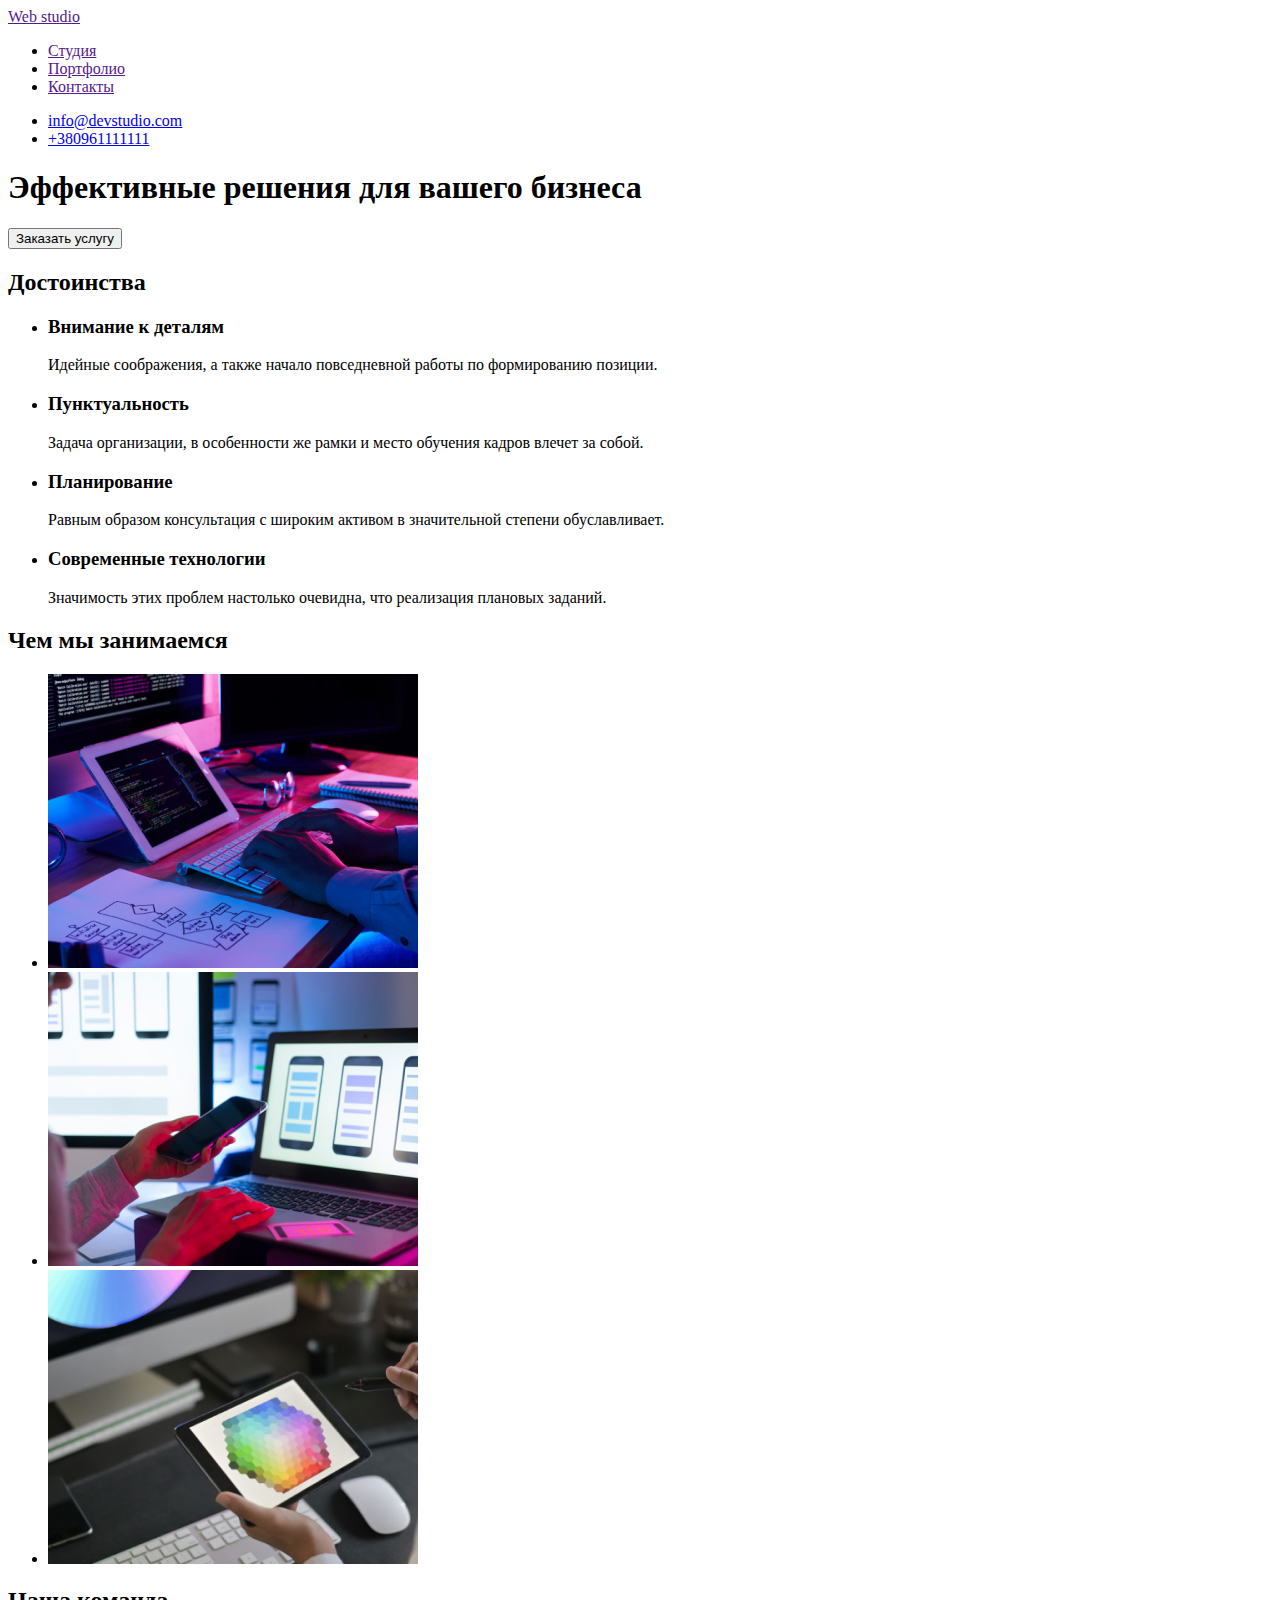
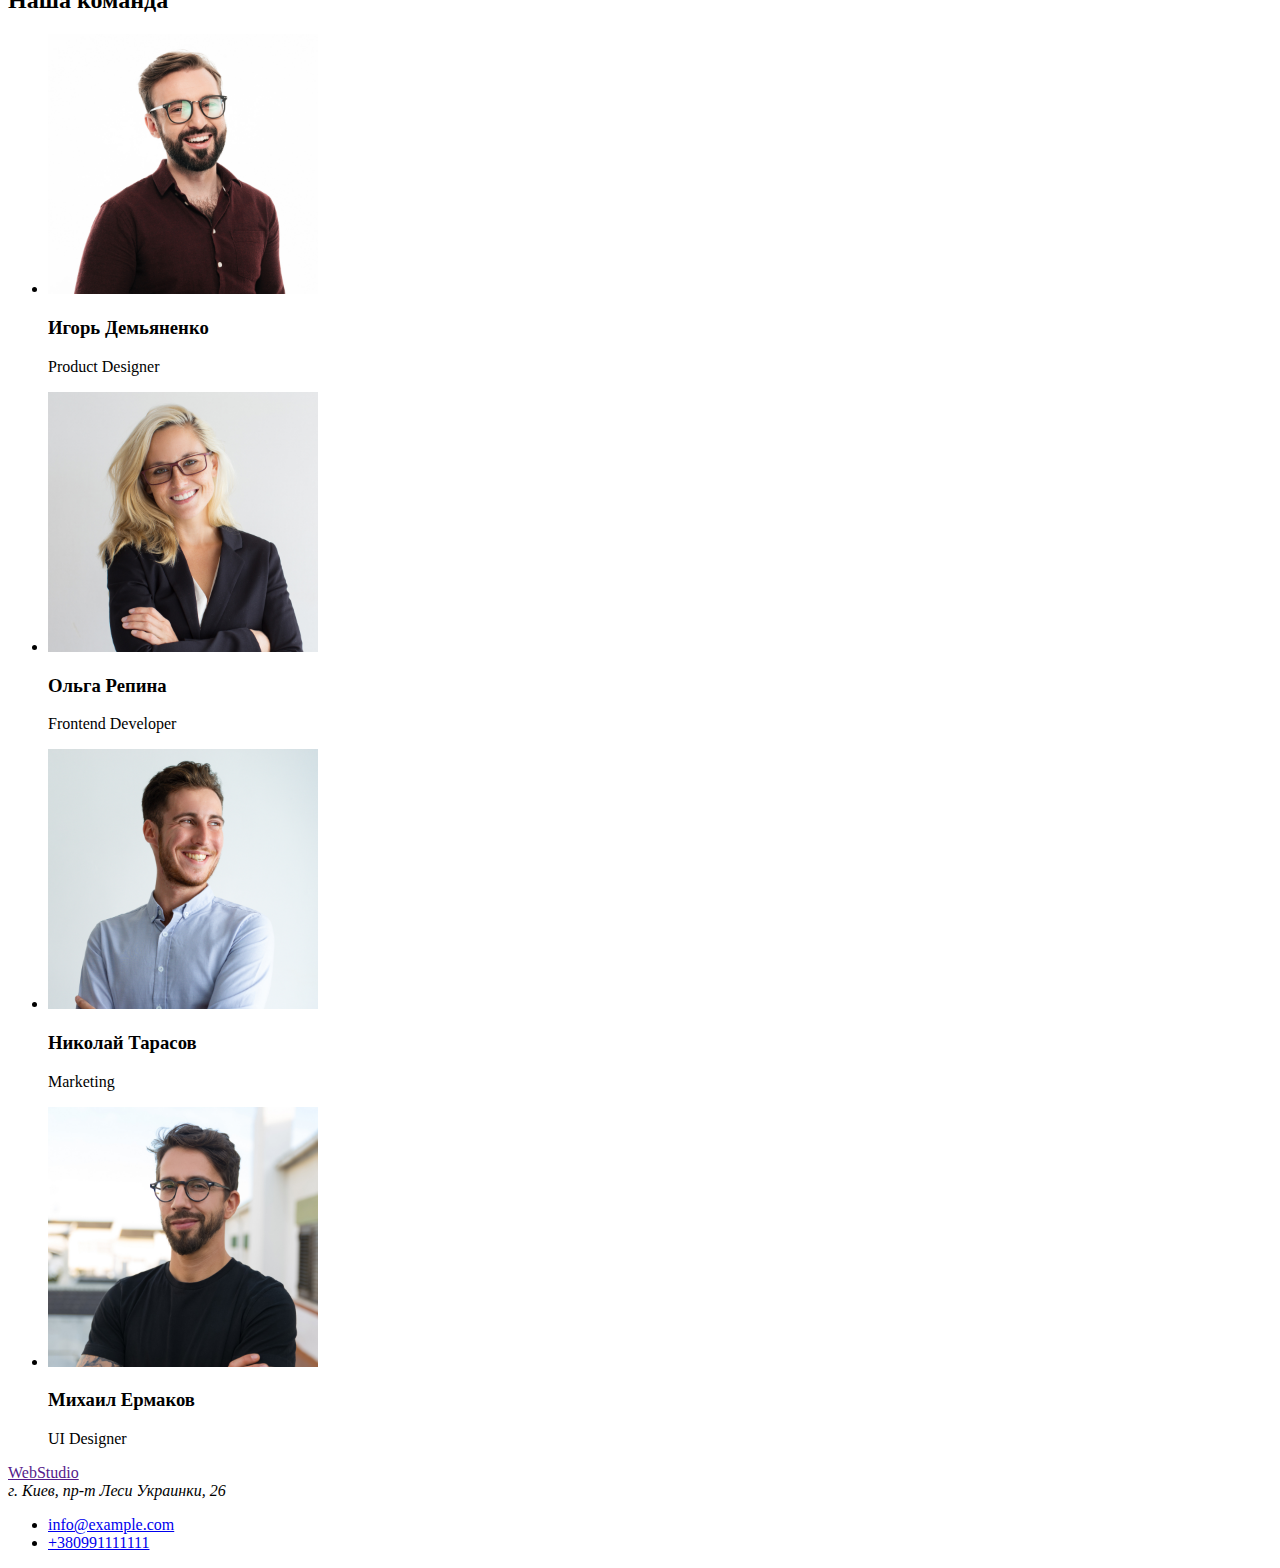
==== index.html @ 6592769e "Add files via upload" ====
<!DOCTYPE html>
<html lang="ru">
    <head>
        <meta charset="UTF-8">
        <meta http-equiv="X-UA-Compatible" content="IE=edge">
        <meta name="viewport" content="width=device-width, initial-scale=1.0">
        <title>WebStudio</title>
    </head>
    <body>
        <!-- меню -->
        <header>
            <nav>
                <a href="">Web studio</a>
                <ul>
                    <li><a href="">Студия</a></li>
                    <li><a href="">Портфолио</a></li>
                    <li><a href="">Контакты</a></li>
                </ul>
            </nav>
            <ul>
                <li><a href="mailto:info@devstudio.com">info@devstudio.com</a></li>
                <li><a href="tel:+380961111111">+380961111111</a></li>
            </ul>
        </header>
        <section>
            <h1>Эффективные решения для вашего бизнеса</h1>
            <button type="button">Заказать услугу</button>
        </section>
        <!-- плюсы компании -->
        <section>
            <embed hidden="true"><h2>Достоинства</h2></embed>
            <ul>
                <li>
                    <h3>Внимание к деталям</h3>
                    <p>Идейные соображения, а также начало повседневной работы по формированию позиции.</p>
                </li>     
                <li>
                    <h3>Пунктуальность</h3>
                    <p>Задача организации, в особенности же рамки и место обучения кадров влечет за собой.</p>
                </li>
                <li>
                    <h3>Планирование</h3>
                    <p>Равным образом консультация с широким активом в значительной степени обуславливает.</p>
                </li>
                <li>
                    <h3>Современные технологии</h3>
                    <p>Значимость этих проблем настолько очевидна, что реализация плановых заданий.</p>
                </li>
            </ul>
        </div>
        <!-- Чем мы занимаемся -->
        <section>
            <h2>
                Чем мы занимаемся
            </h2>
            <ul>
                <li><img src="./images/f1.jpg" alt="coding" Width="370" height="294"></li>
                <li><img src="./images/f2.jpg" alt="optimizing" Width="370" height="294"></li>
                <li><img src="./images/f3.jpg" alt="disining" Width="370" height="294"></li>
            </ul>
        </section>
        <section>
            <h2>Наша команда</h2>
            <ul>
                <li>
                    <img src="./images/d1.jpg" alt="Игорь Демьяненко" width="270" height="260">
                    <h3>Игорь Демьяненко</h3>
                    <p lang="en">Product Designer</p>
                </li>
                <li>
                    <img src="./images/d2.jpg" alt="Ольга Репина" width="270" height="260">
                    <h3>Ольга Репина</h3>
                    <p lang="en">Frontend Developer</p>
                </li>
                <li>
                    <img src="./images/d3.jpg" alt="Николай Тарасов" width="270" height="260">
                    <h3>Николай Тарасов</h3>
                    <p lang="en">Marketing</p>
                </li>
                <li>
                    <img src="./images/d4.jpg" alt="Михаил Ермаков" width="270" height="260">
                    <h3>Михаил Ермаков</h3>
                    <p>UI Designer</p>
                </li>
            </ul>
        </section>
        <footer>
            <a href="">WebStudio</a>
            <address>г. Киев, пр-т Леси Украинки, 26</address>
            <ul>
                <li><a href="mailto:info@example.com">info@example.com</a></li>
                <li><a href="tel:+380991111111">+380991111111</a></li>
            </ul>
        </footer>
    </body>
</html>
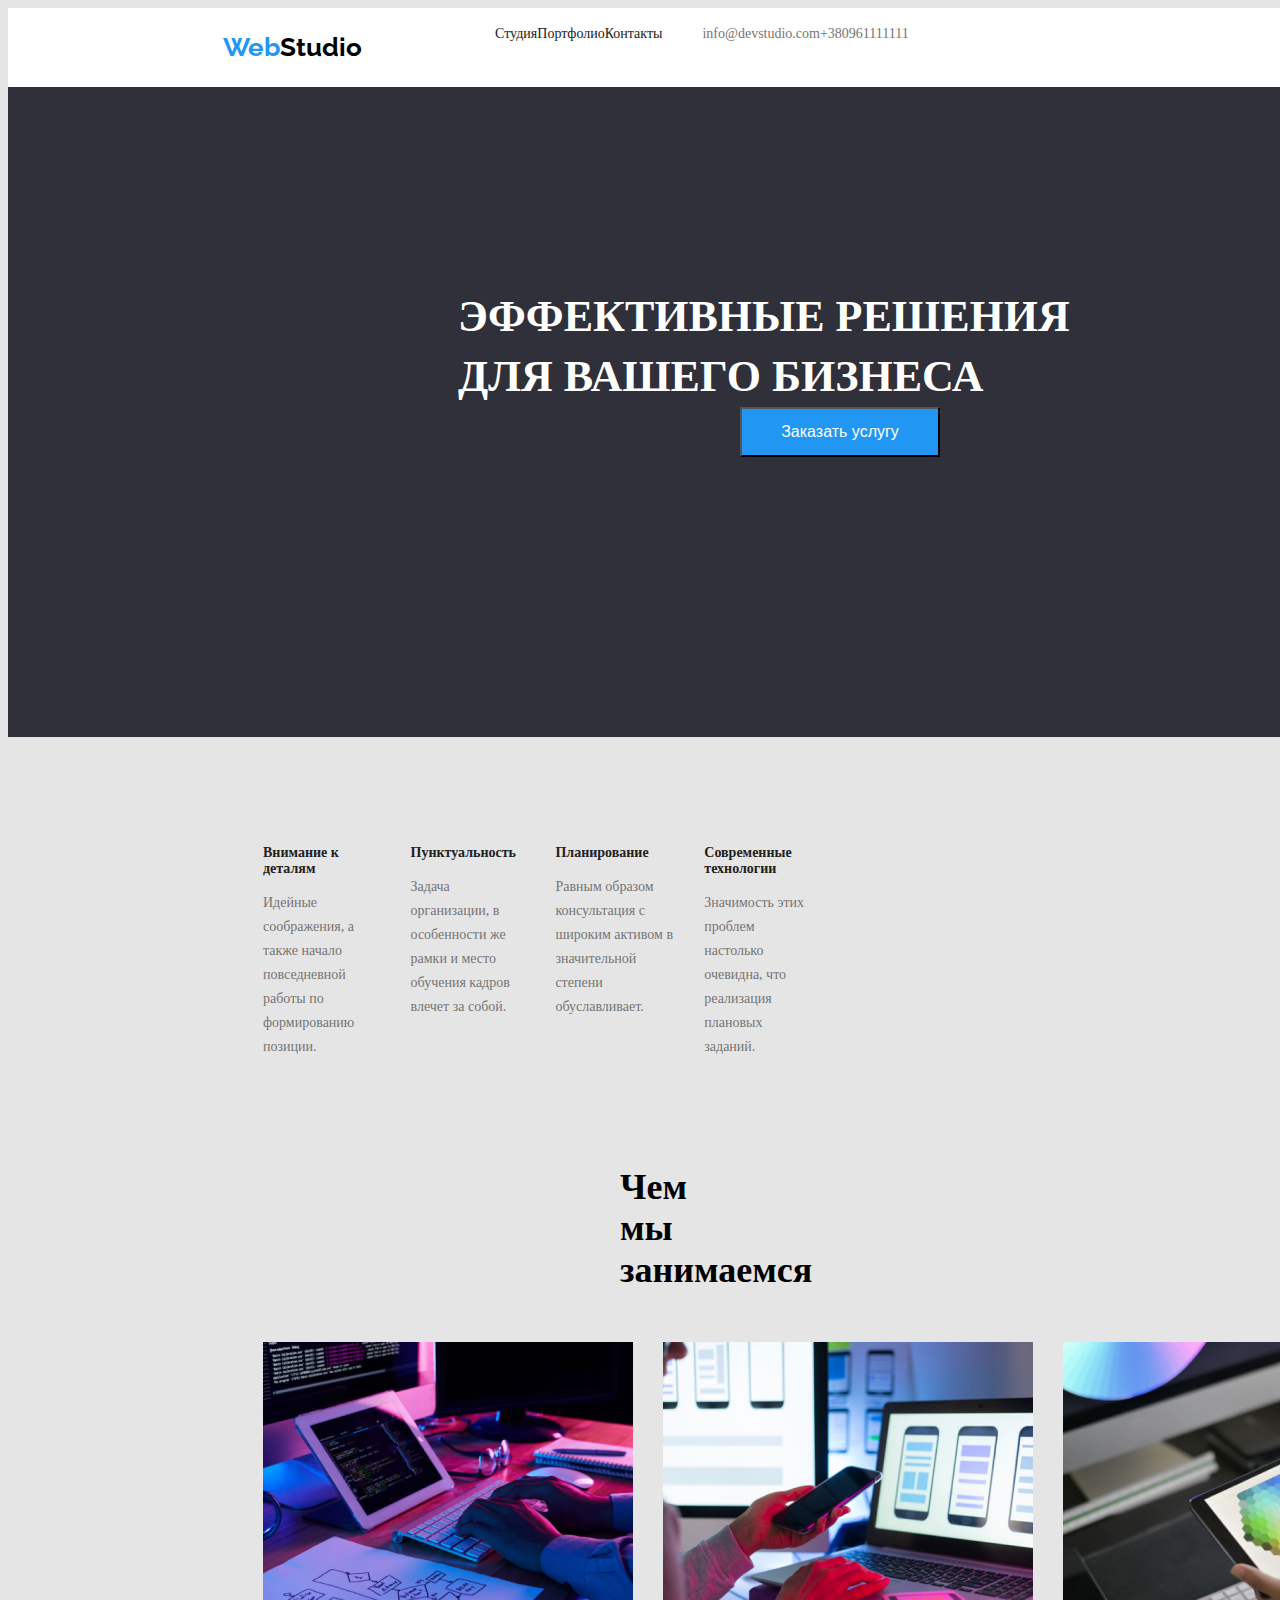
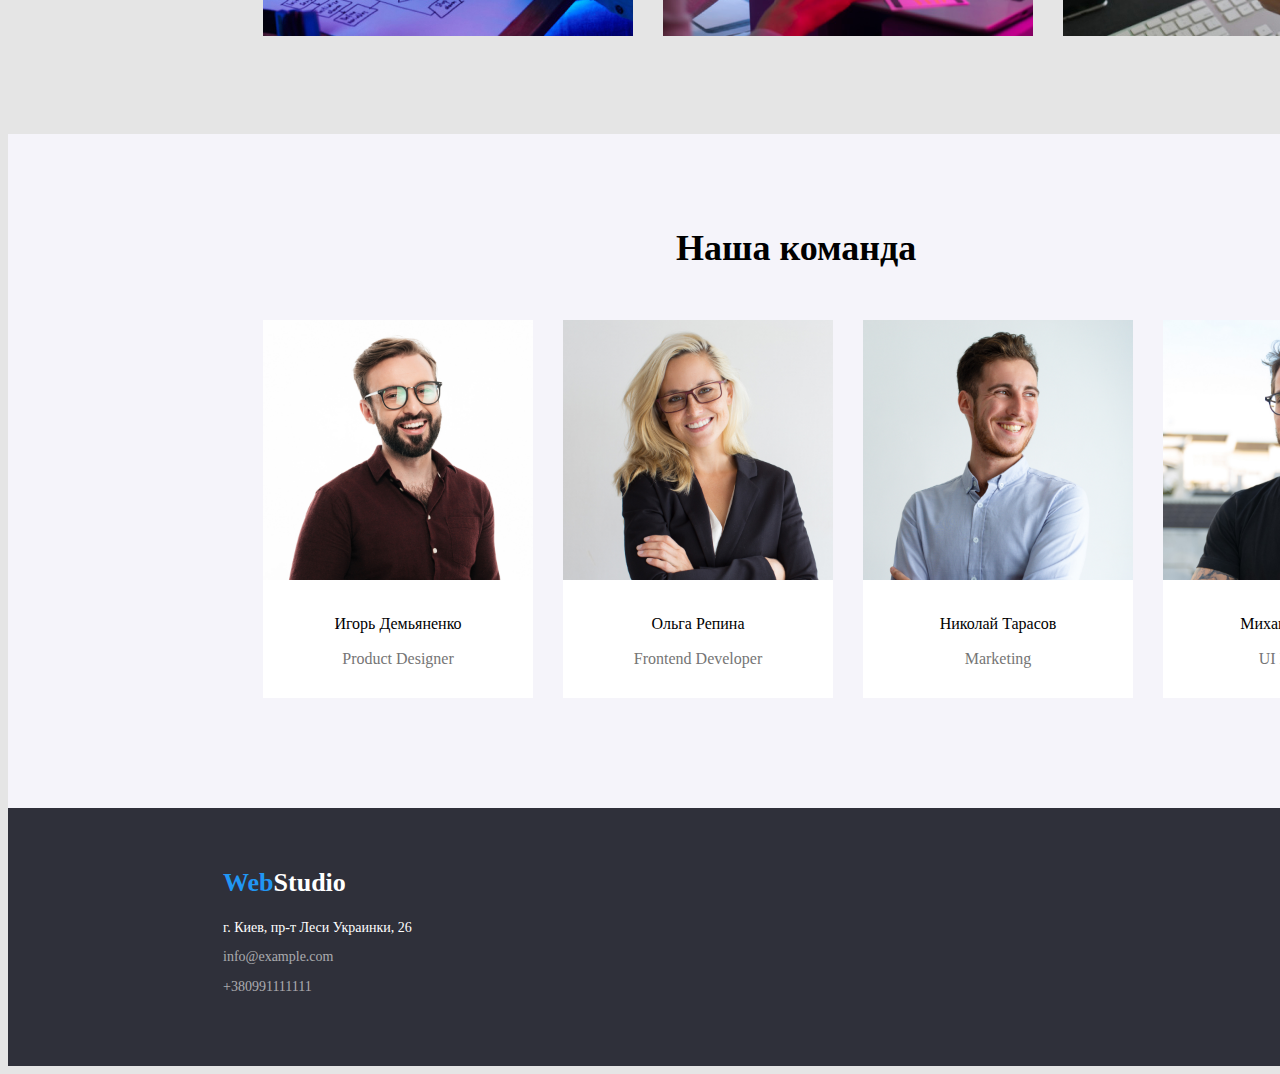
==== commit 29c0b296: "hw2" ====
--- a/index.html
+++ b/index.html
@@ -4,92 +4,105 @@
         <meta charset="UTF-8">
         <meta http-equiv="X-UA-Compatible" content="IE=edge">
         <meta name="viewport" content="width=device-width, initial-scale=1.0">
+        <link rel="stylesheet" href="./css/style.css">
+        <link rel="preconnect" href="https://fonts.googleapis.com">
+        <link rel="preconnect" href="https://fonts.gstatic.com" crossorigin>
+        <link href="https://fonts.googleapis.com/css2?family=Raleway:wght@700&family=Roboto:wght@400;500;700&display=swap"
+            rel="stylesheet">
         <title>WebStudio</title>
     </head>
     <body>
         <!-- меню -->
-        <header>
-            <nav>
-                <a href="">Web studio</a>
-                <ul>
-                    <li><a href="">Студия</a></li>
-                    <li><a href="">Портфолио</a></li>
-                    <li><a href="">Контакты</a></li>
+        <header class="navsection">
+            <nav class="navigation">
+                <a class="logo"  href=""><span class="logospecial">Web</span>Studio</a>
+                <ul class="listnav" >
+                    <li class="li_nav"><a class="linknav"  href="./index.html">Студия</a></li>
+                    <li class="li_nav"><a class="linknav"  href="./portfolio.html">Портфолио</a></li>
+                    <li class="li_nav"><a class="linknav"  href="">Контакты</a></li>
                 </ul>
             </nav>
-            <ul>
-                <li><a href="mailto:info@devstudio.com">info@devstudio.com</a></li>
-                <li><a href="tel:+380961111111">+380961111111</a></li>
+            <ul class="list" >
+                <li><a class="linkadress"  href="mailto:info@devstudio.com">info@devstudio.com</a></li>
+                <li><a class="linkadress"  href="tel:+380961111111">+380961111111</a></li>
             </ul>
         </header>
-        <section>
-            <h1>Эффективные решения для вашего бизнеса</h1>
-            <button type="button">Заказать услугу</button>
+        <section class="sectionh1">
+            <h1 class="a">Эффективные решения для вашего бизнеса</h1>
+            <button class="zakazuslugi" type="button">Заказать услугу</button>
         </section>
         <!-- плюсы компании -->
-        <section>
-            <embed hidden="true"><h2>Достоинства</h2></embed>
-            <ul>
-                <li>
-                    <h3>Внимание к деталям</h3>
-                    <p>Идейные соображения, а также начало повседневной работы по формированию позиции.</p>
+        <section class="section_about">
+            <h2 hidden="true">Достоинства</h2>
+            <ul class="listplusy" >
+                <li class="liplusy">
+                    <h3 class="c">Внимание к деталям</h3>
+                    <p class="d">Идейные соображения, а также начало повседневной работы по формированию позиции.</p>
                 </li>     
-                <li>
-                    <h3>Пунктуальность</h3>
-                    <p>Задача организации, в особенности же рамки и место обучения кадров влечет за собой.</p>
+                <li class="liplusy">
+                    <h3 class="c">Пунктуальность</h3>
+                    <p class="d">Задача организации, в особенности же рамки и место обучения кадров влечет за собой.</p>
                 </li>
-                <li>
-                    <h3>Планирование</h3>
-                    <p>Равным образом консультация с широким активом в значительной степени обуславливает.</p>
+                <li class="liplusy">
+                    <h3 class="c">Планирование</h3>
+                    <p class="d">Равным образом консультация с широким активом в значительной степени обуславливает.</p>
                 </li>
-                <li>
-                    <h3>Современные технологии</h3>
-                    <p>Значимость этих проблем настолько очевидна, что реализация плановых заданий.</p>
+                <li class="liplusy">
+                    <h3 class="c">Современные технологии</h3>
+                    <p class="d">Значимость этих проблем настолько очевидна, что реализация плановых заданий.</p>
                 </li>
             </ul>
         </div>
         <!-- Чем мы занимаемся -->
         <section>
-            <h2>
+            <h2 class="b1">
                 Чем мы занимаемся
             </h2>
-            <ul>
-                <li><img src="./images/f1.jpg" alt="coding" Width="370" height="294"></li>
-                <li><img src="./images/f2.jpg" alt="optimizing" Width="370" height="294"></li>
-                <li><img src="./images/f3.jpg" alt="disining" Width="370" height="294"></li>
+            <ul class="list_whatwedo" >
+                <li class="li_image"><img src="./images/f1.jpg" alt="coding" Width="370" height="294"></li>
+                <li class="li_image"><img src="./images/f2.jpg" alt="optimizing" Width="370" height="294"></li>
+                <li class="li_image"><img src="./images/f3.jpg" alt="disining" Width="370" height="294"></li>
             </ul>
         </section>
-        <section>
-            <h2>Наша команда</h2>
-            <ul>
-                <li>
-                    <img src="./images/d1.jpg" alt="Игорь Демьяненко" width="270" height="260">
-                    <h3>Игорь Демьяненко</h3>
-                    <p lang="en">Product Designer</p>
+        <section class="sectionteam">
+            <h2 class="b2">Наша команда</h2>
+            <ul class="listteam" >
+                <li class="e">
+                    <div class="imgbord">
+                        <img src="./images/d1.jpg" alt="Игорь Демьяненко" width="270" height="260">
+                        <h3 class="f">Игорь Демьяненко</h3>
+                        <p class="g" lang="en">Product Designer</p>
+                        </div>
                 </li>
-                <li>
-                    <img src="./images/d2.jpg" alt="Ольга Репина" width="270" height="260">
-                    <h3>Ольга Репина</h3>
-                    <p lang="en">Frontend Developer</p>
+                <li class="e">
+                    <div class="imgbord">
+                        <img src="./images/d2.jpg" alt="Ольга Репина" width="270" height="260">
+                        <h3 class="f">Ольга Репина</h3>
+                        <p class="g" lang="en">Frontend Developer</p>
+                    </div>
+                    </li>
+                <li class="e">
+                    <div class="imgbord">
+                        <img src="./images/d3.jpg" alt="Николай Тарасов" width="270" height="260">
+                        <h3 class="f">Николай Тарасов</h3>
+                        <p class="g" lang="en">Marketing</p>
+                    </div>
                 </li>
-                <li>
-                    <img src="./images/d3.jpg" alt="Николай Тарасов" width="270" height="260">
-                    <h3>Николай Тарасов</h3>
-                    <p lang="en">Marketing</p>
-                </li>
-                <li>
-                    <img src="./images/d4.jpg" alt="Михаил Ермаков" width="270" height="260">
-                    <h3>Михаил Ермаков</h3>
-                    <p>UI Designer</p>
+                <li class="e">
+                    <div class="imgbord">
+                        <img src="./images/d4.jpg" alt="Михаил Ермаков" width="270" height="260">
+                        <h3 class="f">Михаил Ермаков</h3>
+                        <p class="g">UI Designer</p>
+                    </div>
                 </li>
             </ul>
         </section>
-        <footer>
-            <a href="">WebStudio</a>
-            <address>г. Киев, пр-т Леси Украинки, 26</address>
-            <ul>
-                <li><a href="mailto:info@example.com">info@example.com</a></li>
-                <li><a href="tel:+380991111111">+380991111111</a></li>
+        <footer class="section_footer">
+            <a class="logofooter"  href=""><span class="logospecial">Web</span>Studio</a>
+            <address class="addressfooter"><a class="linkadressfooter" href="">г. Киев, пр-т Леси Украинки, 26</a></address>
+            <ul class="list_addres_footer" >
+                <li class="footer_li "><a class="linkfooter"  href="mailto:info@example.com">info@example.com</a></li>
+                <li class="footer_li "><a class="linkfooter"  href="tel:+380991111111">+380991111111</a></li>
             </ul>
         </footer>
     </body>
--- a/css/style.css
+++ b/css/style.css
@@ -0,0 +1,314 @@
+body {
+  font-family: 'roboto' 'sans-serif';
+  background-color: #e5e5e5;
+}
+.list {
+  list-style: none;
+  display: flex;
+}
+
+.link {
+  text-decoration: none;
+}
+
+.logospecial {
+  color: #2196f3;
+}
+
+.logo {
+  color: #000;
+  font-size: 26px;
+  line-height: 1.17;
+  text-decoration: none;
+  padding: 24px 93px 25px 215px;
+  font-family: raleway;
+  font-weight: 700;
+}
+/* навигация */
+.navsection {
+  background-color: #ffffff;
+  flex-direction: row;
+  display: flex;
+  width: 1600px;
+}
+
+.navigation {
+  flex-direction: row;
+  display: flex;
+}
+
+.listnav {
+  list-style: none;
+  display: flex;
+}
+
+.li_nav {
+}
+
+.linknav {
+  text-decoration: none;
+  font-size: 14px;
+  line-height: 1.14;
+  color: #212121;
+}
+
+.linknav:active,
+.linknav:focus,
+.linknav:hover {
+  color: #2196f3;
+}
+
+.linkadress {
+  color: #757575;
+  font-weight: 500;
+  font-size: 14px;
+  line-height: 1.14;
+  text-decoration: none;
+}
+
+.linkadress:active,
+.linkadress:focus,
+.linkadress:hover {
+  color: #2196f3;
+}
+
+/* заголовок */
+h1.a {
+  font-weight: 900;
+  font-style: normal;
+  font-size: 44px;
+  line-height: 1.36;
+  color: #ffffff;
+  margin: 0px 450px 0px 450px;
+  text-transform: uppercase;
+}
+
+.sectionh1 {
+  background-color: #2f303a;
+  padding: 200px 0 280px 0;
+  width: 1600px;
+}
+
+.zakazuslugi {
+  font-family: 'roboto' 'sans-serif';
+  font-style: Bold;
+  font-size: 16px;
+  line-height: 1.6;
+  letter-spacing: 6%;
+  margin: 0 732px 0 732px;
+  background-color: #2196f3;
+  color: #ffffff;
+  width: 200px;
+  height: 50px;
+  text-align: center;
+}
+/* секции */
+
+.listplusy {
+  margin: 94px 215px 94px 215px;
+  padding-right: 215px;
+  list-style: none;
+  display: flex;
+}
+
+.list_whatwedo {
+  margin: 50px 215px 94px 215px;
+  list-style: none;
+  display: flex;
+}
+
+.li_image,
+.liplusy {
+  padding: 0 30px 0 0;
+}
+
+h2.b1 {
+  font-weight: 700;
+  font-size: 36px;
+  line-height: 1.16;
+  margin: 0 612px 0 612px;
+}
+
+h2.b2 {
+  font-weight: 700;
+  font-size: 36px;
+  line-height: 1.16;
+  margin: 0 668px 50px 668px;
+  padding-top: 94px;
+}
+
+h3.c {
+  font-weight: 700;
+  color: #212121;
+  font-size: 14px;
+  line-height: 1.14;
+  font-style: normal;
+}
+
+p.d {
+  font-weight: 400;
+  font-size: 14px;
+  line-height: 1.71;
+  color: #757575;
+}
+
+.sectionteam {
+  background-color: #f5f4fa;
+  width: 1600px;
+}
+
+.listteam {
+  margin: 0 215px 0 215px;
+  padding-bottom: 94px;
+  list-style: none;
+  display: flex;
+}
+
+li.e {
+  padding: 0 30px 0 0;
+  text-align: center;
+}
+
+.imgbord {
+  background-color: #ffffff;
+}
+
+h3.f {
+  font-weight: 500;
+  font-size: 16px;
+  line-height: 1.19;
+  font-style: normal;
+  margin: 30px 0 10px 0;
+}
+
+p.g {
+  font-size: 16px;
+  font-weight: 400;
+  font-style: normal;
+  line-height: 1.19;
+  color: #757575;
+  padding-bottom: 30px;
+}
+
+/* footer */
+.section_footer {
+  background-color: #2f303a;
+  flex-direction: column;
+  padding: 60px 0 60px 0px;
+  width: 1600px;
+}
+
+.linkadressfooter {
+  text-decoration: none;
+  margin: 0 0 0 215px;
+  font-size: 14px;
+  line-height: 1.46;
+  font-weight: 400;
+  color: #ffffff;
+  font-style: normal;
+}
+
+.addressfooter {
+  padding: 20px 0 0 0;
+}
+
+.list_addres_footer {
+  list-style: none;
+  font-size: 14px;
+  line-height: 1.46;
+  font-weight: 400;
+  color: #ffffff99;
+  margin: 0 0 0 175px;
+}
+
+.logofooter {
+  color: #ffffff;
+  font-size: 26px;
+  line-height: 1.17;
+  text-decoration: none;
+  margin: 0 20px 0 215px;
+  font-family: 'raleway' 'sans-serif';
+  font-weight: 700;
+}
+
+.linkfooter {
+  text-decoration: none;
+  color: #ffffff99;
+  padding: 9px 0;
+}
+
+.footer_li {
+  margin: 9px 0;
+}
+
+.list_portfolio_button {
+  list-style: none;
+}
+
+.listimgportfolio {
+  list-style: none;
+}
+
+.button_portfolio1 {
+  font-family: 'roboto' 'sans-serif';
+  font-style: Medium;
+  font-size: 16px;
+  line-height: (26/16) px;
+  text-align: Center;
+  height: 38px;
+  width: 73px;
+}
+
+.button_portfolio2 {
+  font-family: 'roboto' 'sans-serif';
+  font-style: Medium;
+  font-size: 16px;
+  line-height: (26/16) px;
+  text-align: Center;
+  height: 38px;
+  width: 128px;
+}
+
+.button_portfolio3 {
+  font-family: 'roboto' 'sans-serif';
+  font-style: Medium;
+  font-size: 16px;
+  line-height: (26/16) px;
+  text-align: Center;
+  height: 38px;
+  width: 145px;
+}
+
+.button_portfolio4 {
+  font-family: 'roboto' 'sans-serif';
+  font-style: Medium;
+  font-size: 16px;
+  line-height: (26/16) px;
+  text-align: Center;
+  height: 38px;
+  width: 103px;
+}
+
+.button_portfolio5 {
+  font-family: 'roboto' 'sans-serif';
+  font-style: Medium;
+  font-size: 16px;
+  line-height: (26/16) px;
+  text-align: Center;
+  height: 38px;
+  width: 130px;
+}
+
+.button_portfolio5:focus,
+.button_portfolio4:focus,
+.button_portfolio3:focus,
+.button_portfolio2:focus,
+.button_portfolio5:hover,
+.button_portfolio4:hover,
+.button_portfolio3:hover,
+.button_portfolio2:hover,
+.button_portfolio1:hover,
+.button_portfolio1:focus {
+  color: #ffffff;
+  background-color: #2196f3;
+}
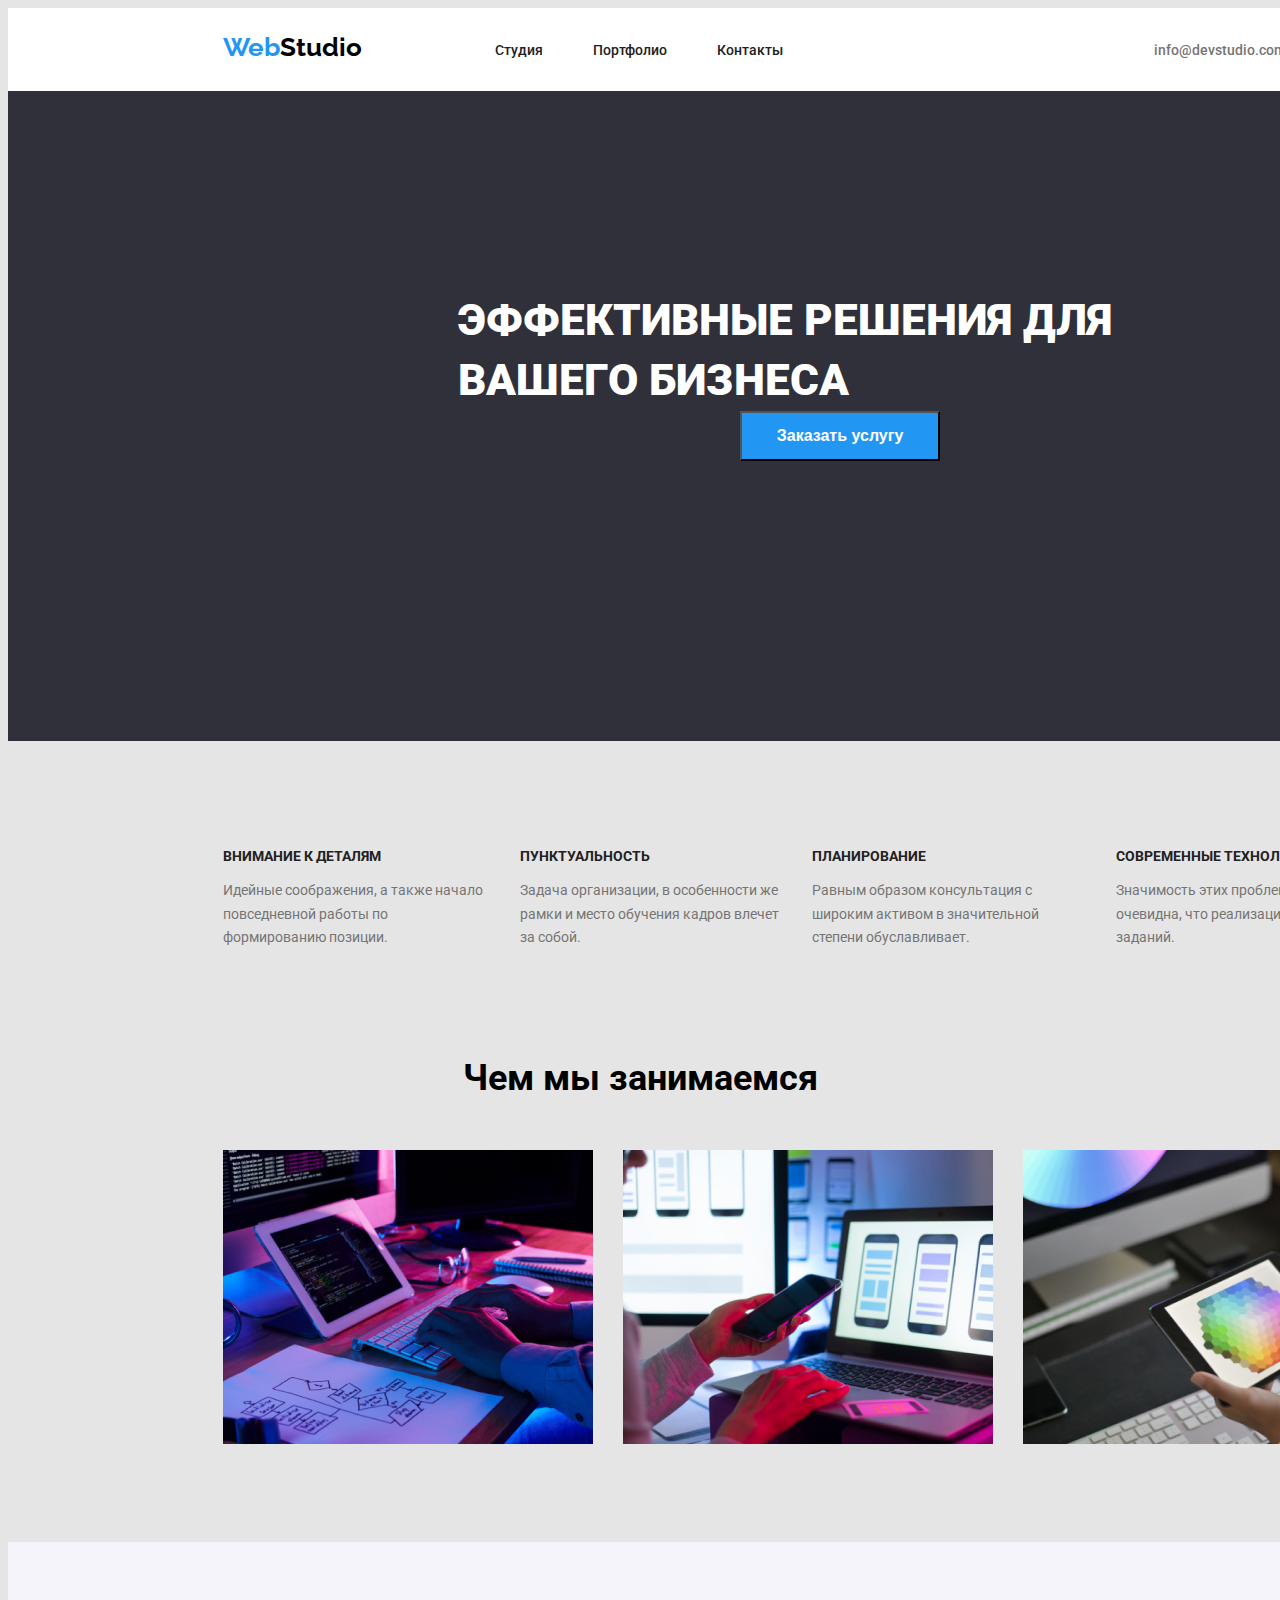
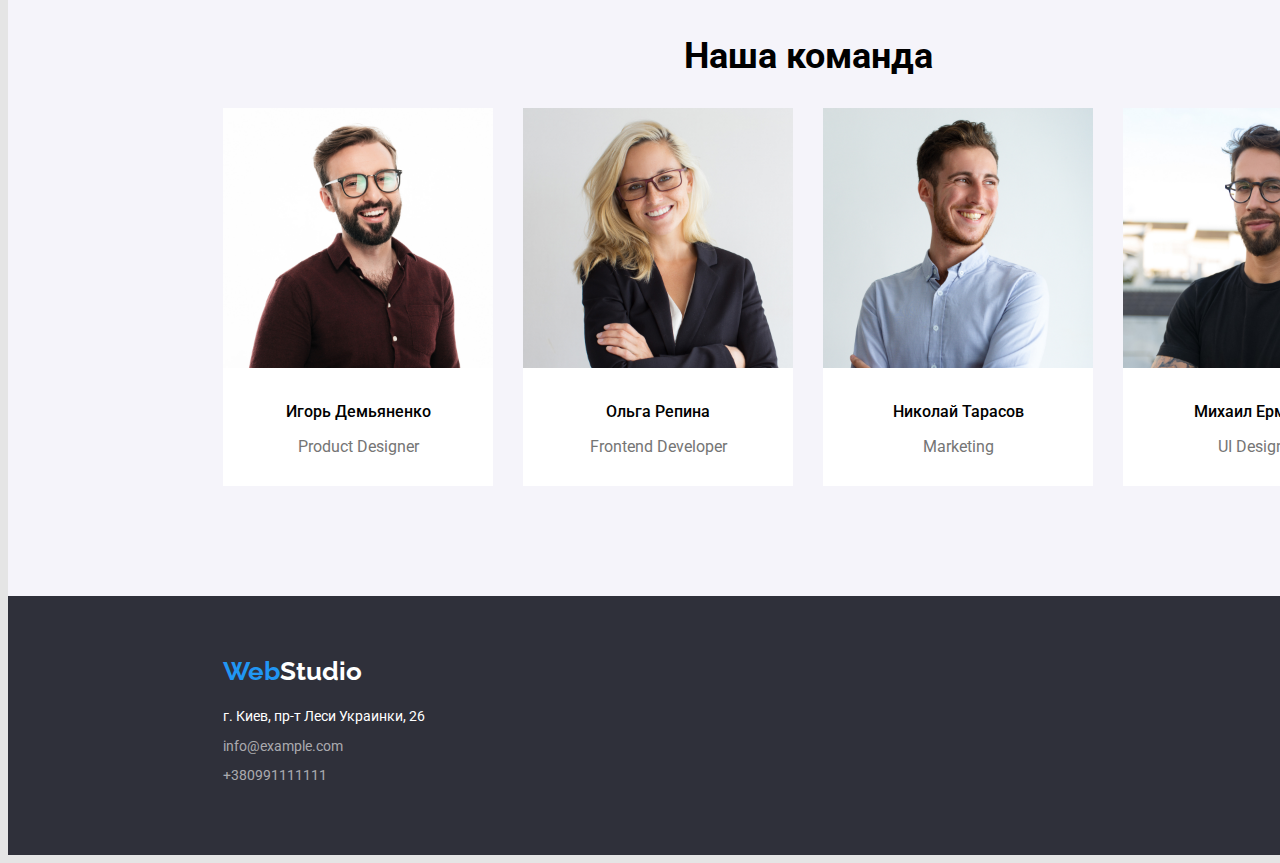
==== commit 02490870: "fixed" ====
--- a/index.html
+++ b/index.html
@@ -22,9 +22,9 @@
                     <li class="li_nav"><a class="linknav"  href="">Контакты</a></li>
                 </ul>
             </nav>
-            <ul class="list" >
-                <li><a class="linkadress"  href="mailto:info@devstudio.com">info@devstudio.com</a></li>
-                <li><a class="linkadress"  href="tel:+380961111111">+380961111111</a></li>
+            <ul class="list_addres_header" >
+                <li class="li_adress_header"><a class="linkadress"  href="mailto:info@devstudio.com">info@devstudio.com</a></li>
+                <li class="li_adress_header"><a class="linkadress"  href="tel:+380961111111">+380961111111</a></li>
             </ul>
         </header>
         <section class="sectionh1">
@@ -33,7 +33,7 @@
         </section>
         <!-- плюсы компании -->
         <section class="section_about">
-            <h2 hidden="true">Достоинства</h2>
+            <h2 class="hiddenh2">Достоинства</h2>
             <ul class="listplusy" >
                 <li class="liplusy">
                     <h3 class="c">Внимание к деталям</h3>
@@ -52,7 +52,7 @@
                     <p class="d">Значимость этих проблем настолько очевидна, что реализация плановых заданий.</p>
                 </li>
             </ul>
-        </div>
+        </section>
         <!-- Чем мы занимаемся -->
         <section>
             <h2 class="b1">
--- a/css/style.css
+++ b/css/style.css
@@ -1,10 +1,16 @@
+:root {
+  --black-color: #212121;
+  --gray-color: #757575;
+}
+
 body {
-  font-family: 'roboto' 'sans-serif';
+  font-family: 'Roboto', sans-serif;
   background-color: #e5e5e5;
 }
 .list {
   list-style: none;
   display: flex;
+  margin: 0;
 }
 
 .link {
@@ -40,9 +46,15 @@
 .listnav {
   list-style: none;
   display: flex;
+  margin: 0;
 }
 
 .li_nav {
+  margin: 32px 50px 32px 0;
+}
+
+.li_nav:last-child {
+  margin-right: 0;
 }
 
 .linknav {
@@ -50,6 +62,7 @@
   font-size: 14px;
   line-height: 1.14;
   color: #212121;
+  font-weight: 500;
 }
 
 .linknav:active,
@@ -58,6 +71,21 @@
   color: #2196f3;
 }
 
+.list_addres_header {
+  list-style: none;
+  display: flex;
+  margin: 0;
+}
+
+.li_adress_header {
+  padding: 32px 0;
+}
+
+.li_adress_header:first-child {
+  padding-left: 331px;
+  margin-right: 50px;
+}
+
 .linkadress {
   color: #757575;
   font-weight: 500;
@@ -90,31 +118,53 @@
 }
 
 .zakazuslugi {
-  font-family: 'roboto' 'sans-serif';
+  font-family: 'Roboto ', sans-serif;
   font-style: Bold;
   font-size: 16px;
   line-height: 1.6;
   letter-spacing: 6%;
   margin: 0 732px 0 732px;
-  background-color: #2196f3;
-  color: #ffffff;
   width: 200px;
   height: 50px;
   text-align: center;
+  color: #ffffff;
+  font-weight: 700;
+  background-color: #2196f3;
+}
+.zakazuslugi:hover {
+  background-color: #188ce8;
+  color: #ffffff;
 }
 /* секции */
+
+.section_about {
+  width: 1600px;
+}
 
 .listplusy {
   margin: 94px 215px 94px 215px;
-  padding-right: 215px;
-  list-style: none;
-  display: flex;
+  padding-left: 0;
+  padding-right: 0;
+  list-style: none;
+  display: flex;
+}
+
+.liplusy:first-child {
+  margin-left: 0;
+  padding-left: 0;
+}
+
+.list_whatwedo:first-child {
+  margin-left: 0px;
+  padding-left: 0;
 }
 
 .list_whatwedo {
   margin: 50px 215px 94px 215px;
   list-style: none;
   display: flex;
+  padding-left: 0;
+  padding-right: 0;
 }
 
 .li_image,
@@ -126,23 +176,37 @@
   font-weight: 700;
   font-size: 36px;
   line-height: 1.16;
-  margin: 0 612px 0 612px;
+  text-align: center;
 }
 
 h2.b2 {
   font-weight: 700;
   font-size: 36px;
   line-height: 1.16;
-  margin: 0 668px 50px 668px;
+  text-align: center;
   padding-top: 94px;
 }
 
+.hiddenh2 {
+  position: absolute;
+  white-space: nowrap;
+  width: 1px;
+  height: 1px;
+  overflow: hidden;
+  border: 0;
+  padding: 0;
+  clip: rect(0 0 0 0);
+  clip-path: inset(50%);
+  margin: -1px;
+}
+
 h3.c {
   font-weight: 700;
   color: #212121;
   font-size: 14px;
   line-height: 1.14;
   font-style: normal;
+  text-transform: uppercase;
 }
 
 p.d {
@@ -152,16 +216,22 @@
   color: #757575;
 }
 
+.ulimg_whatwedo {
+  width: 1600px;
+}
+
 .sectionteam {
   background-color: #f5f4fa;
   width: 1600px;
 }
 
 .listteam {
-  margin: 0 215px 0 215px;
+  margin: 0 215px;
   padding-bottom: 94px;
   list-style: none;
   display: flex;
+  padding-left: 0;
+  padding-right: 0;
 }
 
 li.e {
@@ -227,7 +297,7 @@
   line-height: 1.17;
   text-decoration: none;
   margin: 0 20px 0 215px;
-  font-family: 'raleway' 'sans-serif';
+  font-family: 'raleway', sans-serif;
   font-weight: 700;
 }
 
@@ -237,78 +307,72 @@
   padding: 9px 0;
 }
 
+.linkfooter:hover {
+  color: #2196f3;
+}
+
 .footer_li {
   margin: 9px 0;
 }
 
+.portfolio_body {
+  background-color: #ffffff;
+}
+
 .list_portfolio_button {
   list-style: none;
+  display: flex;
+  margin: 94px 494px 34px 494px;
 }
 
 .listimgportfolio {
   list-style: none;
-}
-
-.button_portfolio1 {
-  font-family: 'roboto' 'sans-serif';
-  font-style: Medium;
+  flex-wrap: wrap;
+  display: flex;
+  width: 1170px;
+  margin: 0px 215px 94px 215px;
+}
+
+.li_button:not(:last-child) {
+  margin-right: 8px;
+}
+
+.button_portfolio {
+  font-family: 'Roboto', sans-serif;
+  font-style: normal;
   font-size: 16px;
   line-height: (26/16) px;
   text-align: Center;
-  height: 38px;
-  width: 73px;
-}
-
-.button_portfolio2 {
-  font-family: 'roboto' 'sans-serif';
-  font-style: Medium;
-  font-size: 16px;
-  line-height: (26/16) px;
-  text-align: Center;
-  height: 38px;
-  width: 128px;
-}
-
-.button_portfolio3 {
-  font-family: 'roboto' 'sans-serif';
-  font-style: Medium;
-  font-size: 16px;
-  line-height: (26/16) px;
-  text-align: Center;
-  height: 38px;
-  width: 145px;
-}
-
-.button_portfolio4 {
-  font-family: 'roboto' 'sans-serif';
-  font-style: Medium;
-  font-size: 16px;
-  line-height: (26/16) px;
-  text-align: Center;
-  height: 38px;
-  width: 103px;
-}
-
-.button_portfolio5 {
-  font-family: 'roboto' 'sans-serif';
-  font-style: Medium;
-  font-size: 16px;
-  line-height: (26/16) px;
-  text-align: Center;
-  height: 38px;
-  width: 130px;
-}
-
-.button_portfolio5:focus,
-.button_portfolio4:focus,
-.button_portfolio3:focus,
-.button_portfolio2:focus,
-.button_portfolio5:hover,
-.button_portfolio4:hover,
-.button_portfolio3:hover,
-.button_portfolio2:hover,
-.button_portfolio1:hover,
-.button_portfolio1:focus {
+  padding: 6px 22px;
+  font-weight: 500;
+  border: 0px;
+}
+
+.button_portfolio:hover,
+.button_portfolio:focus {
   color: #ffffff;
   background-color: #2196f3;
 }
+
+h3.portfolio {
+  color: var(--black-color);
+  font-size: 18px;
+  font-weight: 700;
+  line-height: calc(36 / 18);
+  padding-top: 20px;
+  padding-bottom: 0;
+  margin-bottom: 0;
+}
+p.portfolio {
+  color: var(--gray-color);
+  font-weight: 400;
+  font-size: 16px;
+  line-height: calc(30 / 18);
+  letter-spacing: 0.03em;
+  margin-top: 4px;
+}
+
+.border_img_portfolio {
+  border: 1px;
+  color: #eeeeee;
+}
